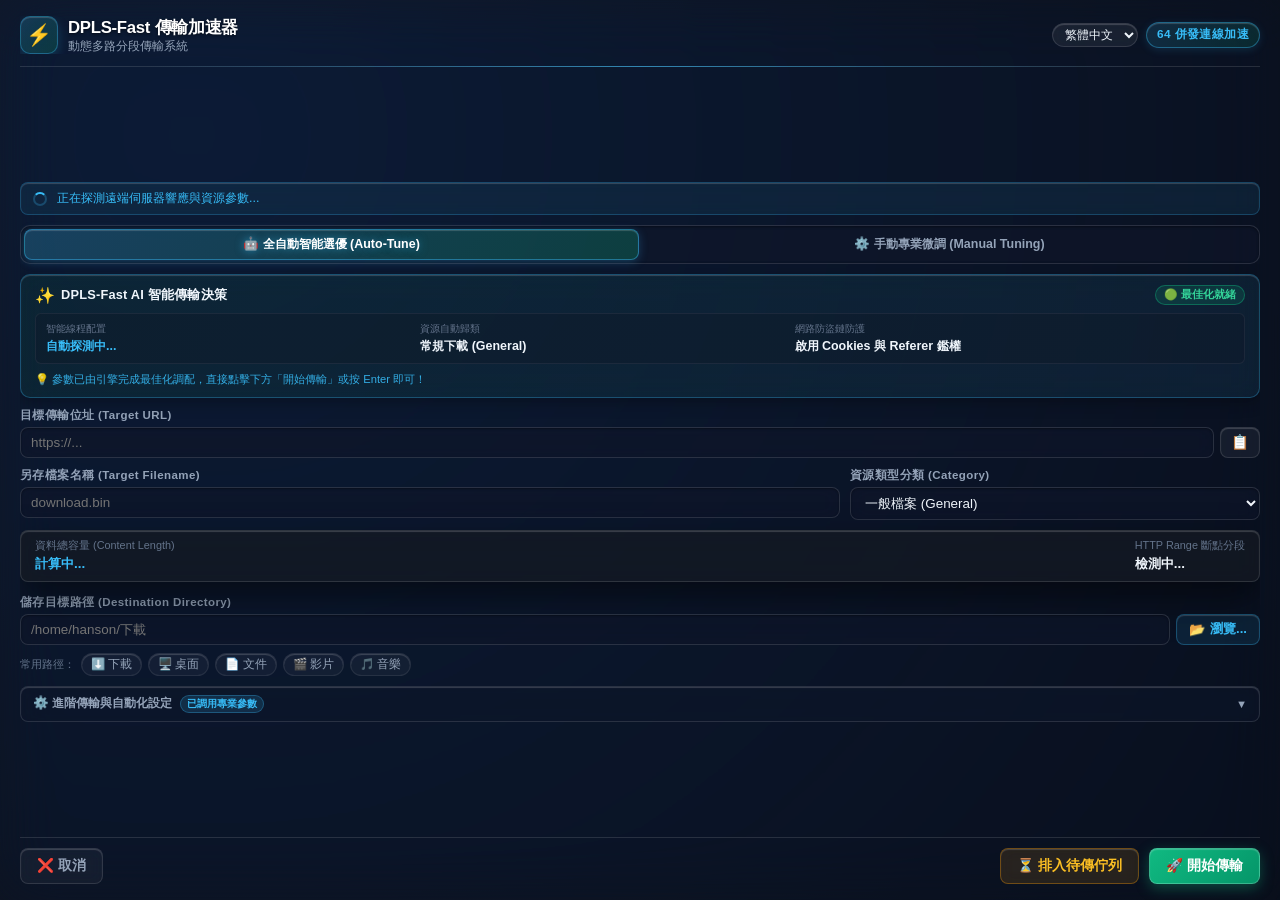
==== extension/dialog.html @ b47e9735 "feat: Initial release v1.0.0 with IDM-like dynamic multi-segment engine, Liquid Glass UI, auto-tune " ====
<!DOCTYPE html>
<html lang="zh-TW">
<head>
  <meta charset="UTF-8">
  <title>DPLS-Fast | 檔案傳輸加速系統</title>
  <link rel="stylesheet" href="dialog.css">
</head>
<body>
  <div class="liquid-glass-wrapper">
    <!-- ==================== VIEW 1: PRE-DOWNLOAD SETUP ==================== -->
    <div class="dialog-container" id="setupView">
      <!-- Header -->
      <div class="dialog-header">
        <div class="brand">
          <div class="logo-icon">⚡</div>
          <div class="brand-text">
            <div class="title" data-i18n="brand_title">DPLS-Fast 傳輸加速器</div>
            <div class="subtitle" data-i18n="brand_subtitle">動態多路分段傳輸系統</div>
          </div>
        </div>
        <div class="header-controls">
          <select id="selectLanguage" class="glass-select lang-picker" title="語言 / Language">
            <option value="zh-TW">繁體中文</option>
            <option value="zh-CN">简体中文</option>
            <option value="en-US">English</option>
            <option value="ja-JP">日本語</option>
          </select>
          <div class="badge-tag" id="tagThreads">64 併發連線加速</div>
        </div>
      </div>

      <!-- Main Content Form -->
      <div class="dialog-body">
        <!-- Probe Status Banner -->
        <div class="probe-banner" id="probeBanner">
          <div class="spinner" id="probeSpinner"></div>
          <span id="probeStatusText" data-i18n="probe_wait">正在探測遠端伺服器響應與資源參數...</span>
        </div>

        <!-- Mode Switcher: Auto-Tune vs Manual -->
        <div class="mode-switcher-container">
          <button type="button" class="mode-tab active" id="btnModeAuto">
            <span data-i18n="mode_auto">🤖 全自動智能選優 (Auto-Tune)</span>
          </button>
          <button type="button" class="mode-tab" id="btnModeManual">
            <span data-i18n="mode_manual">⚙️ 手動專業微調 (Manual Tuning)</span>
          </button>
        </div>

        <!-- Smart Auto-Tune Dynamic Dashboard Card -->
        <div class="autotune-card" id="autoTuneCard">
          <div class="autotune-header">
            <div class="autotune-brand">
              <span class="ai-sparkle">✨</span>
              <span class="autotune-title" data-i18n="autotune_card_title">DPLS-Fast AI 智能傳輸決策</span>
            </div>
            <span class="autotune-status-chip" id="autoTuneStatusChip">🟢 最佳化就緒</span>
          </div>
          <div class="autotune-grid">
            <div class="autotune-item">
              <span class="autotune-label" data-i18n="autotune_threads_desc">智能線程配置</span>
              <span class="autotune-value highlight" id="autoTuneThreadsVal">自動探測中...</span>
            </div>
            <div class="autotune-item">
              <span class="autotune-label" data-i18n="autotune_category_desc">資源自動歸類</span>
              <span class="autotune-value" id="autoTuneCategoryVal">常規下載 (General)</span>
            </div>
            <div class="autotune-item">
              <span class="autotune-label" data-i18n="autotune_resilience_desc">網路防盜鏈防護</span>
              <span class="autotune-value" id="autoTuneResilienceVal" data-i18n="autotune_resilience_val">啟用 Cookies 與 Referer 鑑權</span>
            </div>
          </div>
          <div class="autotune-tip" data-i18n="autotune_tip">
            💡 參數已由引擎完成最佳化調配，直接點擊下方「開始傳輸」或按 Enter 即可！
          </div>
        </div>

        <!-- Target URL -->
        <div class="form-group">
          <label for="inputUrl" data-i18n="target_url">目標傳輸位址 (Target URL)</label>
          <div class="input-with-icon">
            <input type="text" id="inputUrl" class="form-control" spellcheck="false" placeholder="https://..." readonly>
            <button type="button" class="icon-btn" id="btnCopyUrl" title="複製傳輸網址">📋</button>
          </div>
        </div>

        <!-- Filename & Category Row -->
        <div class="form-row">
          <div class="form-group flex-2">
            <label for="inputFilename" data-i18n="target_filename">另存檔案名稱 (Target Filename)</label>
            <input type="text" id="inputFilename" class="form-control" placeholder="download.bin">
          </div>
          <div class="form-group flex-1">
            <label for="selectCategory" data-i18n="resource_category">資源類型分類 (Category)</label>
            <select id="selectCategory" class="form-control">
              <option value="general" data-i18n="cat_general">一般檔案 (General)</option>
              <option value="compressed" data-i18n="cat_compressed">壓縮封裝 (Archives)</option>
              <option value="video" data-i18n="cat_video">視訊媒體 (Video)</option>
              <option value="audio" data-i18n="cat_audio">音訊媒體 (Audio)</option>
              <option value="programs" data-i18n="cat_programs">應用程式 (Applications)</option>
              <option value="documents" data-i18n="cat_documents">數位文件 (Documents)</option>
            </select>
          </div>
        </div>

        <!-- Resource Size & Range Support Info -->
        <div class="info-card">
          <div class="info-item">
            <span class="info-label" data-i18n="content_length">資料總容量 (Content Length)</span>
            <span class="info-val highlight" id="displayFileSize">計算中...</span>
          </div>
          <div class="info-item">
            <span class="info-label" data-i18n="range_support">HTTP Range 斷點分段</span>
            <span class="info-val" id="displayRangeSupport">檢測中...</span>
          </div>
        </div>

        <!-- Destination Directory with Native Browse & Quick Shortcuts -->
        <div class="form-group">
          <div class="label-row">
            <label for="inputOutputDir" data-i18n="dest_dir">儲存目標路徑 (Destination Directory)</label>
          </div>
          <div class="input-with-icon">
            <input type="text" id="inputOutputDir" class="form-control" placeholder="/home/hanson/下載">
            <button type="button" class="btn-browse" id="btnBrowseDir">
              <span id="btnBrowseIcon">📂</span> <span id="btnBrowseText" data-i18n="btn_browse">瀏覽...</span>
            </button>
          </div>
          <!-- Quick System Paths -->
          <div class="quick-paths-container">
            <span class="quick-paths-label" data-i18n="quick_paths">常用路徑：</span>
            <button type="button" class="path-chip" data-type="downloads" data-i18n="path_downloads">⬇️ 下載</button>
            <button type="button" class="path-chip" data-type="desktop" data-i18n="path_desktop">🖥️ 桌面</button>
            <button type="button" class="path-chip" data-type="documents" data-i18n="path_documents">📄 文件</button>
            <button type="button" class="path-chip" data-type="videos" data-i18n="path_videos">🎬 影片</button>
            <button type="button" class="path-chip" data-type="music" data-i18n="path_music">🎵 音樂</button>
          </div>
        </div>

        <!-- Manual Controls Group (Toggled in Manual Mode) -->
        <div class="form-row" id="manualControlsGroup" style="display: none;">
          <div class="form-group flex-1">
            <label for="selectConnections" data-i18n="threads_label">並行連線線程數 (Parallel Threads)</label>
            <select id="selectConnections" class="form-control">
              <option value="4" data-i18n="thread_4">4 併發連線 (低負載模式)</option>
              <option value="8" data-i18n="thread_8">8 併發連線 (均衡傳輸模式)</option>
              <option value="16" data-i18n="thread_16">16 併發連線 (標準多線程)</option>
              <option value="32" data-i18n="thread_32">32 併發連線 (高速並行傳輸)</option>
              <option value="64" selected data-i18n="thread_64">64 併發連線 (極速多路復用 - 推薦)</option>
              <option value="128" data-i18n="thread_128">128 併發連線 (極限頻寬滿載)</option>
            </select>
          </div>
          <div class="form-group flex-1">
            <label for="selectSpeedLimit" data-i18n="speed_limit_label">頻寬速限控制 (Speed Limiter)</label>
            <select id="selectSpeedLimit" class="form-control">
              <option value="0" selected data-i18n="speed_unlimited">無限制 (全速傳輸)</option>
              <option value="104857600" data-i18n="speed_100m">100 MB/s (1 Gbps 上限)</option>
              <option value="52428800" data-i18n="speed_50m">50 MB/s (高速上限)</option>
              <option value="20971520" data-i18n="speed_20m">20 MB/s (中速上限)</option>
              <option value="10485760" data-i18n="speed_10m">10 MB/s (背景平穩傳輸)</option>
              <option value="5242880" data-i18n="speed_5m">5 MB/s (低頻寬佔用)</option>
            </select>
          </div>
        </div>

        <!-- Comprehensive Advanced Expandable Section -->
        <div class="advanced-section">
          <div class="advanced-header" id="btnToggleAdvanced">
            <div class="advanced-header-title">
              <span data-i18n="adv_toggle">⚙️ 進階傳輸與自動化設定</span>
              <span class="badge-mini" id="advBadge" data-i18n="adv_badge_configured">已調用專業參數</span>
            </div>
            <span class="arrow-icon" id="advancedArrow">▼</span>
          </div>

          <div class="advanced-content" id="advancedContent" style="display: none;">
            <!-- Group 1: HTTP Headers & Auth -->
            <div class="advanced-card">
              <div class="advanced-card-header" data-i18n="adv_sec_http">🌐 HTTP 網路標頭與授權驗證</div>
              <div class="form-row">
                <div class="form-group flex-1">
                  <label for="inputReferer" data-i18n="adv_referer_label">來源參照位址 (HTTP Referer)</label>
                  <input type="text" id="inputReferer" class="form-control" data-i18n-placeholder="adv_referer_ph" placeholder="自動捕獲，防止防盜鏈 403 阻擋">
                </div>
                <div class="form-group flex-1">
                  <label for="selectUserAgent" data-i18n="adv_ua_label">客戶端識別碼 (User-Agent)</label>
                  <select id="selectUserAgent" class="form-control">
                    <option value="default" selected data-i18n="adv_ua_default">預設 (DPLS-Fast 雙模加速)</option>
                    <option value="chrome" data-i18n="adv_ua_chrome">Google Chrome 原生標識</option>
                    <option value="idm" data-i18n="adv_ua_idm">IDM (Internet Download Manager)</option>
                    <option value="curl" data-i18n="adv_ua_curl">cURL / 伺服器終端標識</option>
                  </select>
                </div>
              </div>
              <div class="form-group" style="margin-top: 6px;">
                <label for="inputCookies" data-i18n="adv_cookies_label">站點工作階段憑證 (Session Cookies)</label>
                <input type="text" id="inputCookies" class="form-control" data-i18n-placeholder="adv_cookies_ph" placeholder="已自動從瀏覽器提取當前站點 Cookies (支援登入/網盤下載)">
              </div>
            </div>

            <!-- Group 2: Network Fault Tolerance & Slicing -->
            <div class="advanced-card">
              <div class="advanced-card-header" data-i18n="adv_sec_network">⚡ 網路容錯與分段切分策略</div>
              <div class="form-row">
                <div class="form-group flex-1">
                  <label for="selectTimeout" data-i18n="adv_timeout_label">連線逾時時間 (Timeout)</label>
                  <select id="selectTimeout" class="form-control">
                    <option value="15" data-i18n="adv_timeout_15s">15 秒 (高敏銳快速重試)</option>
                    <option value="30" selected data-i18n="adv_timeout_30s">30 秒 (標準平衡模式)</option>
                    <option value="60" data-i18n="adv_timeout_60s">60 秒 (慢速伺服器寬容)</option>
                    <option value="120" data-i18n="adv_timeout_120s">120 秒 (極度寬容長連線)</option>
                  </select>
                </div>
                <div class="form-group flex-1">
                  <label for="selectRetries" data-i18n="adv_retries_label">中斷自動重試次數 (Auto Retries)</label>
                  <select id="selectRetries" class="form-control">
                    <option value="0" data-i18n="adv_retries_0">不重試 (立即報錯)</option>
                    <option value="3" data-i18n="adv_retries_3">重試 3 次</option>
                    <option value="5" selected data-i18n="adv_retries_5">重試 5 次 (推薦預設)</option>
                    <option value="10" data-i18n="adv_retries_10">重試 10 次 (強韌容錯)</option>
                    <option value="999" data-i18n="adv_retries_inf">無限次重試 (持續守護)</option>
                  </select>
                </div>
                <div class="form-group flex-1">
                  <label for="selectMinChunk" data-i18n="adv_chunk_label">動態切分最小區塊 (Min Segment)</label>
                  <select id="selectMinChunk" class="form-control">
                    <option value="1048576" data-i18n="adv_chunk_1m">1 MB (適用高速小分段)</option>
                    <option value="2097152" selected data-i18n="adv_chunk_2m">2 MB (推薦標準區塊)</option>
                    <option value="5242880" data-i18n="adv_chunk_5m">5 MB (高吞吐低中斷)</option>
                    <option value="10485760" data-i18n="adv_chunk_10m">10 MB (適用超大型檔案)</option>
                  </select>
                </div>
              </div>
            </div>

            <!-- Group 3: Disk I/O & Automation -->
            <div class="advanced-card">
              <div class="advanced-card-header" data-i18n="adv_sec_disk">💾 磁碟 I/O 與自動化工作流程</div>
              <div class="form-row">
                <div class="form-group flex-1">
                  <label for="selectCollisionPolicy" data-i18n="collision_policy_label">同名檔案衝突策略</label>
                  <select id="selectCollisionPolicy" class="form-control">
                    <option value="auto_rename" selected data-i18n="collision_auto_rename">自動遞增重命名 (例: file (1).ext)</option>
                    <option value="overwrite" data-i18n="collision_overwrite">覆蓋現有檔案</option>
                  </select>
                </div>
                <div class="form-group flex-1">
                  <label for="inputExpectedHash" data-i18n="expected_hash_label">預期 SHA-256 校驗碼 (選填)</label>
                  <input type="text" id="inputExpectedHash" class="form-control" data-i18n-placeholder="expected_hash_ph" placeholder="選填，傳輸完成後自動驗證">
                </div>
              </div>

              <!-- Post-Download Actions -->
              <div class="checkbox-group" style="margin-top: 8px;">
                <div class="checkbox-item">
                  <input type="checkbox" id="chkAutoOpenFile">
                  <label for="chkAutoOpenFile" data-i18n="auto_open_file">傳輸完成後自動開啟檔案</label>
                </div>
                <div class="checkbox-item">
                  <input type="checkbox" id="chkAutoOpenDir">
                  <label for="chkAutoOpenDir" data-i18n="auto_open_dir">傳輸完成後自動開啟所在目錄</label>
                </div>
                <div class="checkbox-item">
                  <input type="checkbox" id="chkAutoClose">
                  <label for="chkAutoClose" data-i18n="auto_close">傳輸完成後自動關閉此視窗</label>
                </div>
                <div class="checkbox-item">
                  <input type="checkbox" id="chkRemember" checked>
                  <label for="chkRemember" data-i18n="remember_prefs">記住我的預設下載偏好</label>
                </div>
              </div>
            </div>
          </div>
        </div>
      </div>

      <!-- Action Buttons -->
      <div class="dialog-footer">
        <button type="button" class="btn btn-cancel" id="btnCancel" data-i18n="btn_cancel">❌ 取消</button>
        <div class="action-group">
          <button type="button" class="btn btn-later" id="btnDownloadLater" data-i18n="btn_queue">⏳ 排入待傳佇列</button>
          <button type="button" class="btn btn-primary" id="btnDownloadNow" data-i18n="btn_start">🚀 開始傳輸</button>
        </div>
      </div>
    </div>

    <!-- ==================== VIEW 2: IN-WINDOW LIVE DOWNLOAD PROGRESS ==================== -->
    <div class="dialog-container" id="progressView" style="display: none;">
      <!-- Progress Header -->
      <div class="dialog-header">
        <div class="brand">
          <div class="logo-icon pulse-icon">⚡</div>
          <div class="brand-text">
            <div class="title" id="dlTargetFilename" data-i18n="dl_preparing">正在準備傳輸...</div>
            <div class="subtitle" id="dlTargetPath" data-i18n="dl_dir_preparing">儲存目錄準備中</div>
          </div>
        </div>
        <div class="header-controls">
          <select id="selectLanguageProgress" class="glass-select lang-picker" title="語言 / Language">
            <option value="zh-TW">繁體中文</option>
            <option value="zh-CN">简体中文</option>
            <option value="en-US">English</option>
            <option value="ja-JP">日本語</option>
          </select>
          <div class="badge-tag" id="dlStatusBadge">傳輸中 (64 連線)</div>
        </div>
      </div>

      <!-- Live Download Body -->
      <div class="dialog-body">
        <!-- Big Progress Bar Card -->
        <div class="progress-hero-card">
          <div class="progress-hero-header">
            <span class="progress-hero-title" id="dlStatusDetail" data-i18n="dl_detail_active">正在執行多路復用並行傳輸...</span>
            <span class="progress-hero-percent" id="dlPercent">0.0%</span>
          </div>

          <div class="main-progress-bar">
            <div class="main-progress-fill" id="progressBarFill" style="width: 0%;">
              <div class="liquid-sheen"></div>
            </div>
          </div>

          <div class="progress-hero-footer">
            <span id="dlBytesText">0 B / 計算中...</span>
            <span id="dlConnectionsText">64 併發連線滿載</span>
          </div>
        </div>

        <!-- Speed & ETA Stats Grid -->
        <div class="stats-grid">
          <div class="stat-box">
            <span class="stat-box-label" data-i18n="rate_label">傳輸速率 (Rate)</span>
            <span class="stat-box-val speed-val" id="dlSpeed">0.0 MB/s</span>
          </div>
          <div class="stat-box">
            <span class="stat-box-label" data-i18n="eta_label">剩餘時間 (ETA)</span>
            <span class="stat-box-val" id="dlEta">計算中...</span>
          </div>
          <div class="stat-box">
            <span class="stat-box-label" data-i18n="mode_label">傳輸模式</span>
            <span class="stat-box-val" id="dlRangeStatus" data-i18n="mode_range">多路分段加速</span>
          </div>
        </div>

        <!-- IDM Dynamic Segment Visualizer Bar -->
        <div class="segment-visualizer-box">
          <div class="segment-box-header">
            <span data-i18n="monitor_title">⚡ 分段傳輸動態監控 (Segment Transmission Monitor)</span>
            <span id="dlSegmentCount">分段數: 0</span>
          </div>
          <div class="segment-bar" id="dlSegmentBar">
            <div class="segment-placeholder" data-i18n="segment_slicing">正在劃分分段磁區...</div>
          </div>
        </div>

        <!-- Hash Result Banner (Shows on Completed) -->
        <div class="hash-banner" id="dlHashBanner" style="display: none;">
          <div class="hash-label" data-i18n="hash_title">SHA-256 完整性校驗碼：</div>
          <div class="hash-value-row">
            <code id="dlHashValue" data-i18n="hash_verifying">正在校驗中...</code>
            <button type="button" class="icon-btn-small" id="btnCopyHash" title="複製 SHA-256">📋</button>
          </div>
          <div id="dlHashMatchStatus" style="font-size: 0.75rem; margin-top: 4px;"></div>
        </div>
      </div>

      <!-- Progress Action Buttons -->
      <div class="dialog-footer">
        <!-- Active state actions -->
        <div id="activeActions" style="display: flex; width: 100%; justify-content: space-between; align-items: center;">
          <button type="button" class="btn btn-cancel" id="btnDlMinimize" title="最小化至背景，傳輸將在後台持續進行" data-i18n="btn_minimize">📥 最小化至背景</button>
          <div class="action-group">
            <button type="button" class="btn btn-cancel" id="btnDlCancel" data-i18n="btn_abort">❌ 終止任務</button>
            <button type="button" class="btn btn-later" id="btnDlPauseResume" data-i18n="btn_pause">⏸ 暫停傳輸</button>
          </div>
        </div>

        <!-- Completed state actions -->
        <div id="completedActions" style="display: none; width: 100%; justify-content: space-between; align-items: center;">
          <button type="button" class="btn btn-cancel" id="btnDlClose" data-i18n="btn_close">關閉視窗</button>
          <div class="action-group">
            <button type="button" class="btn btn-later" id="btnDlOpenDir" data-i18n="btn_open_dir">📁 開啟所在目錄</button>
            <button type="button" class="btn btn-primary" id="btnDlOpenFile" data-i18n="btn_open_file">📂 開啟檔案</button>
          </div>
        </div>
      </div>
    </div>
  </div>

  <script src="i18n.js"></script>
  <script src="dialog.js"></script>
</body>
</html>
---- extension/dialog.css ----
:root {
  --bg-deep: rgba(13, 17, 23, 0.94);
  --glass-bg: rgba(255, 255, 255, 0.035);
  --glass-bg-hover: rgba(255, 255, 255, 0.07);
  --glass-card: rgba(22, 27, 34, 0.65);
  --glass-border: rgba(255, 255, 255, 0.12);
  --glass-border-focus: rgba(56, 189, 248, 0.65);
  --glass-specular: inset 0 1px 1px rgba(255, 255, 255, 0.18);
  --glass-shadow: 0 16px 36px rgba(0, 0, 0, 0.5);

  --text-main: #f0f6fc;
  --text-sub: #94a3b8;
  --text-muted: #64748b;

  --accent-cyan: #38bdf8;
  --accent-cyan-glow: rgba(56, 189, 248, 0.35);
  --accent-emerald: #10b981;
  --accent-emerald-glow: rgba(16, 185, 129, 0.35);
  --accent-amber: #f59e0b;
  --accent-danger: #f43f5e;

  --seg-active: #10b981;
  --seg-track: rgba(15, 23, 42, 0.7);
}

* {
  box-sizing: border-box;
  margin: 0;
  padding: 0;
  font-family: -apple-system, BlinkMacSystemFont, "Segoe UI", Roboto, "Helvetica Neue", Arial, sans-serif;
  user-select: none;
}

body {
  background: radial-gradient(circle at 15% 15%, #131d2e 0%, #0d121c 65%, #080b12 100%);
  color: var(--text-main);
  width: 100vw;
  height: 100vh;
  overflow: hidden;
  display: flex;
  flex-direction: column;
  backdrop-filter: blur(28px) saturate(190%);
  -webkit-backdrop-filter: blur(28px) saturate(190%);
}

.liquid-glass-wrapper {
  width: 100%;
  height: 100%;
  display: flex;
  flex-direction: column;
  background: rgba(15, 23, 42, 0.35);
}

.dialog-container {
  display: flex;
  flex-direction: column;
  height: 100%;
  padding: 16px 20px;
  justify-content: space-between;
  gap: 10px;
}

/* ==================== HEADER ==================== */
.dialog-header {
  display: flex;
  align-items: center;
  justify-content: space-between;
  padding-bottom: 12px;
  border-bottom: 1px solid var(--glass-border);
  position: relative;
}

.dialog-header::after {
  content: '';
  position: absolute;
  bottom: -1px;
  left: 10%;
  right: 10%;
  height: 1px;
  background: linear-gradient(90deg, transparent, var(--accent-cyan), transparent);
  opacity: 0.6;
}

.brand {
  display: flex;
  align-items: center;
  gap: 10px;
  overflow: hidden;
}

.logo-icon {
  font-size: 1.3rem;
  background: linear-gradient(135deg, rgba(56, 189, 248, 0.2), rgba(16, 185, 129, 0.2));
  border: 1px solid rgba(56, 189, 248, 0.35);
  box-shadow: 0 4px 12px rgba(56, 189, 248, 0.2), var(--glass-specular);
  border-radius: 10px;
  min-width: 38px;
  height: 38px;
  display: flex;
  align-items: center;
  justify-content: center;
  backdrop-filter: blur(12px);
}

.logo-icon.pulse-icon {
  animation: liquid-pulse 2.2s infinite ease-in-out;
}

@keyframes liquid-pulse {
  0%, 100% {
    box-shadow: 0 0 10px rgba(56, 189, 248, 0.3), var(--glass-specular);
    border-color: rgba(56, 189, 248, 0.4);
  }
  50% {
    box-shadow: 0 0 20px rgba(16, 185, 129, 0.6), var(--glass-specular);
    border-color: rgba(16, 185, 129, 0.8);
  }
}

.brand-text {
  overflow: hidden;
}

.brand-text .title {
  font-size: 1.05rem;
  font-weight: 700;
  color: #fff;
  letter-spacing: -0.3px;
  white-space: nowrap;
  overflow: hidden;
  text-overflow: ellipsis;
  max-width: 300px;
  text-shadow: 0 1px 3px rgba(0, 0, 0, 0.6);
}

.brand-text .subtitle {
  font-size: 0.72rem;
  color: var(--text-sub);
  white-space: nowrap;
  overflow: hidden;
  text-overflow: ellipsis;
  max-width: 300px;
}

.header-controls {
  display: flex;
  align-items: center;
  gap: 8px;
}

.lang-picker {
  background: rgba(255, 255, 255, 0.06);
  border: 1px solid var(--glass-border);
  color: var(--text-main);
  padding: 4px 8px;
  border-radius: 14px;
  font-size: 0.72rem;
  outline: none;
  cursor: pointer;
  box-shadow: var(--glass-specular);
  backdrop-filter: blur(10px);
  transition: all 0.2s ease;
}

.lang-picker:hover {
  background: rgba(255, 255, 255, 0.12);
  border-color: var(--accent-cyan);
}

.lang-picker option {
  background-color: #0f172a;
  color: #f8fafc;
}

.badge-tag {
  background: linear-gradient(135deg, rgba(56, 189, 248, 0.15), rgba(16, 185, 129, 0.15));
  border: 1px solid rgba(56, 189, 248, 0.4);
  color: var(--accent-cyan);
  padding: 4px 10px;
  border-radius: 20px;
  font-size: 0.74rem;
  font-weight: 700;
  letter-spacing: 0.4px;
  white-space: nowrap;
  box-shadow: 0 2px 8px rgba(56, 189, 248, 0.15), var(--glass-specular);
}

/* ==================== BODY ==================== */
.dialog-body {
  display: flex;
  flex-direction: column;
  gap: 10px;
  padding: 6px 0;
  overflow-y: auto;
  scrollbar-width: thin;
  scrollbar-color: rgba(255, 255, 255, 0.15) transparent;
}

.dialog-body::-webkit-scrollbar {
  width: 5px;
}

.dialog-body::-webkit-scrollbar-thumb {
  background: rgba(255, 255, 255, 0.15);
  border-radius: 4px;
}

/* Probe Banner */
.probe-banner {
  display: flex;
  align-items: center;
  gap: 10px;
  background: rgba(56, 189, 248, 0.08);
  border: 1px solid rgba(56, 189, 248, 0.25);
  padding: 7px 12px;
  border-radius: 8px;
  font-size: 0.78rem;
  color: var(--accent-cyan);
  box-shadow: var(--glass-specular);
  backdrop-filter: blur(8px);
  transition: all 0.3s ease;
}

.probe-banner.success {
  background: rgba(16, 185, 129, 0.09);
  border-color: rgba(16, 185, 129, 0.35);
  color: #34d399;
}

.spinner {
  width: 14px;
  height: 14px;
  border: 2px solid rgba(56, 189, 248, 0.25);
  border-top-color: var(--accent-cyan);
  border-radius: 50%;
  animation: spin 0.8s linear infinite;
}

@keyframes spin {
  to { transform: rotate(360deg); }
}

/* Form Controls */
.form-group {
  display: flex;
  flex-direction: column;
  gap: 4px;
}

.form-group label {
  font-size: 0.72rem;
  color: var(--text-sub);
  font-weight: 600;
  letter-spacing: 0.4px;
}

.form-row {
  display: flex;
  gap: 10px;
}

.flex-1 { flex: 1; }
.flex-2 { flex: 2; }

.form-control {
  background: rgba(15, 23, 42, 0.55);
  border: 1px solid var(--glass-border);
  color: var(--text-main);
  padding: 7px 10px;
  border-radius: 8px;
  font-size: 0.84rem;
  outline: none;
  box-shadow: inset 0 1px 2px rgba(0, 0, 0, 0.3);
  backdrop-filter: blur(10px);
  transition: border-color 0.2s, box-shadow 0.2s, background 0.2s;
  user-select: text;
}

.form-control:focus {
  border-color: var(--glass-border-focus);
  background: rgba(15, 23, 42, 0.75);
  box-shadow: 0 0 0 3px rgba(56, 189, 248, 0.2), inset 0 1px 2px rgba(0, 0, 0, 0.3);
}

.input-with-icon {
  display: flex;
  gap: 6px;
}

.input-with-icon .form-control {
  flex: 1;
}

.icon-btn {
  background: rgba(255, 255, 255, 0.05);
  border: 1px solid var(--glass-border);
  color: var(--text-main);
  padding: 0 10px;
  border-radius: 8px;
  cursor: pointer;
  display: flex;
  align-items: center;
  justify-content: center;
  font-size: 0.9rem;
  box-shadow: var(--glass-specular);
  transition: all 0.2s ease;
}

.icon-btn:hover {
  background: rgba(255, 255, 255, 0.12);
  border-color: var(--accent-cyan);
}

.btn-browse {
  background: rgba(56, 189, 248, 0.1);
  border: 1px solid rgba(56, 189, 248, 0.3);
  color: var(--accent-cyan);
  font-weight: 600;
  font-size: 0.82rem;
  padding: 0 12px;
  border-radius: 8px;
  cursor: pointer;
  white-space: nowrap;
  box-shadow: var(--glass-specular);
  transition: all 0.2s ease;
  display: flex;
  align-items: center;
  gap: 5px;
}

.btn-browse:hover {
  background: rgba(56, 189, 248, 0.2);
  border-color: var(--accent-cyan);
  color: #fff;
  box-shadow: 0 0 12px rgba(56, 189, 248, 0.35);
}

/* Quick paths chips */
.quick-paths-container {
  display: flex;
  align-items: center;
  gap: 6px;
  margin-top: 4px;
  flex-wrap: wrap;
}

.quick-paths-label {
  font-size: 0.7rem;
  color: var(--text-muted);
}

.path-chip {
  background: rgba(255, 255, 255, 0.04);
  border: 1px solid rgba(255, 255, 255, 0.08);
  color: var(--text-sub);
  padding: 3px 9px;
  border-radius: 12px;
  font-size: 0.72rem;
  cursor: pointer;
  box-shadow: var(--glass-specular);
  transition: all 0.2s ease;
}

.path-chip:hover {
  background: rgba(56, 189, 248, 0.15);
  color: var(--accent-cyan);
  border-color: rgba(56, 189, 248, 0.4);
}

.path-chip.active {
  background: rgba(16, 185, 129, 0.2);
  color: #34d399;
  border-color: rgba(16, 185, 129, 0.5);
  box-shadow: 0 0 8px rgba(16, 185, 129, 0.3);
}

/* Info Cards */
.info-card {
  display: flex;
  background: var(--glass-card);
  border: 1px solid var(--glass-border);
  box-shadow: var(--glass-shadow), var(--glass-specular);
  border-radius: 8px;
  padding: 8px 14px;
  justify-content: space-between;
  backdrop-filter: blur(12px);
}

.info-item {
  display: flex;
  flex-direction: column;
  gap: 2px;
}

.info-label {
  font-size: 0.68rem;
  color: var(--text-muted);
}

.info-val {
  font-size: 0.84rem;
  font-weight: 600;
  color: var(--text-main);
}

.info-val.highlight {
  color: var(--accent-cyan);
  font-weight: 700;
}

/* Mode Switcher Tabs */
.mode-switcher-container {
  display: flex;
  background: rgba(15, 23, 42, 0.6);
  border: 1px solid var(--glass-border);
  border-radius: 10px;
  padding: 3px;
  gap: 4px;
  box-shadow: inset 0 1px 3px rgba(0, 0, 0, 0.4);
}

.mode-tab {
  flex: 1;
  background: transparent;
  border: none;
  color: var(--text-sub);
  font-size: 0.78rem;
  font-weight: 600;
  padding: 6px 12px;
  border-radius: 8px;
  cursor: pointer;
  transition: all 0.22s ease;
  display: flex;
  align-items: center;
  justify-content: center;
  gap: 6px;
}

.mode-tab:hover {
  color: var(--text-main);
  background: rgba(255, 255, 255, 0.04);
}

.mode-tab.active {
  background: linear-gradient(135deg, rgba(56, 189, 248, 0.25), rgba(16, 185, 129, 0.25));
  border: 1px solid rgba(56, 189, 248, 0.45);
  color: #fff;
  box-shadow: 0 2px 10px rgba(56, 189, 248, 0.25), var(--glass-specular);
  text-shadow: 0 0 8px rgba(56, 189, 248, 0.5);
}

/* Smart Auto-Tune Dynamic Dashboard Card */
.autotune-card {
  background: linear-gradient(135deg, rgba(16, 185, 129, 0.08) 0%, rgba(56, 189, 248, 0.08) 100%);
  border: 1px solid rgba(56, 189, 248, 0.3);
  border-radius: 10px;
  padding: 10px 14px;
  display: flex;
  flex-direction: column;
  gap: 8px;
  box-shadow: 0 4px 16px rgba(0, 0, 0, 0.3), var(--glass-specular);
  backdrop-filter: blur(12px);
  animation: autotune-glow 3s infinite ease-in-out alternate;
}

@keyframes autotune-glow {
  0% { border-color: rgba(56, 189, 248, 0.3); }
  100% { border-color: rgba(16, 185, 129, 0.45); }
}

.autotune-header {
  display: flex;
  justify-content: space-between;
  align-items: center;
}

.autotune-brand {
  display: flex;
  align-items: center;
  gap: 6px;
}

.ai-sparkle {
  font-size: 1rem;
  animation: sparkle-pulse 1.8s infinite ease-in-out;
}

@keyframes sparkle-pulse {
  0%, 100% { transform: scale(1); filter: drop-shadow(0 0 2px #38bdf8); }
  50% { transform: scale(1.15); filter: drop-shadow(0 0 6px #10b981); }
}

.autotune-title {
  font-size: 0.8rem;
  font-weight: 700;
  color: var(--text-main);
  letter-spacing: 0.2px;
}

.autotune-status-chip {
  background: rgba(16, 185, 129, 0.15);
  border: 1px solid rgba(16, 185, 129, 0.4);
  color: #34d399;
  font-size: 0.68rem;
  font-weight: 700;
  padding: 2px 8px;
  border-radius: 12px;
}

.autotune-grid {
  display: grid;
  grid-template-columns: 1fr 1fr 1.2fr;
  gap: 8px;
  background: rgba(15, 23, 42, 0.4);
  border-radius: 6px;
  padding: 8px 10px;
  border: 1px solid rgba(255, 255, 255, 0.06);
}

.autotune-item {
  display: flex;
  flex-direction: column;
  gap: 2px;
}

.autotune-label {
  font-size: 0.65rem;
  color: var(--text-muted);
}

.autotune-value {
  font-size: 0.78rem;
  font-weight: 600;
  color: var(--text-main);
  white-space: nowrap;
  overflow: hidden;
  text-overflow: ellipsis;
}

.autotune-value.highlight {
  color: var(--accent-cyan);
  font-weight: 700;
}

.autotune-tip {
  font-size: 0.7rem;
  color: var(--accent-cyan);
  opacity: 0.9;
  line-height: 1.3;
}

/* Advanced section */
.advanced-section {
  background: rgba(15, 23, 42, 0.45);
  border: 1px solid var(--glass-border);
  box-shadow: var(--glass-specular);
  border-radius: 8px;
  overflow: hidden;
  backdrop-filter: blur(12px);
}

.advanced-header {
  padding: 8px 12px;
  font-size: 0.78rem;
  font-weight: 600;
  color: var(--text-sub);
  cursor: pointer;
  display: flex;
  justify-content: space-between;
  align-items: center;
  transition: all 0.2s ease;
}

.advanced-header:hover {
  background: rgba(255, 255, 255, 0.05);
  color: var(--text-main);
}

.advanced-header-title {
  display: flex;
  align-items: center;
  gap: 8px;
}

.badge-mini {
  background: rgba(56, 189, 248, 0.15);
  border: 1px solid rgba(56, 189, 248, 0.3);
  color: var(--accent-cyan);
  font-size: 0.65rem;
  padding: 1px 6px;
  border-radius: 10px;
  font-weight: 600;
}

.arrow-icon {
  font-size: 0.7rem;
  transition: transform 0.25s ease;
}

.arrow-icon.rotated {
  transform: rotate(180deg);
}

.advanced-content {
  padding: 10px 12px;
  border-top: 1px solid var(--glass-border);
  display: flex;
  flex-direction: column;
  gap: 10px;
  background: rgba(15, 23, 42, 0.3);
}

.advanced-card {
  background: rgba(15, 23, 42, 0.55);
  border: 1px solid rgba(255, 255, 255, 0.08);
  border-radius: 8px;
  padding: 10px 12px;
  display: flex;
  flex-direction: column;
  gap: 8px;
  box-shadow: var(--glass-specular);
}

.advanced-card-header {
  font-size: 0.75rem;
  font-weight: 700;
  color: var(--accent-cyan);
  padding-bottom: 4px;
  border-bottom: 1px solid rgba(255, 255, 255, 0.06);
}

.checkbox-group {
  display: grid;
  grid-template-columns: 1fr 1fr;
  gap: 8px;
}

.checkbox-item {
  display: flex;
  align-items: center;
  gap: 6px;
}

.checkbox-item input[type="checkbox"] {
  accent-color: var(--accent-emerald);
  width: 14px;
  height: 14px;
  cursor: pointer;
}

.checkbox-item label {
  font-size: 0.75rem;
  color: var(--text-sub);
  cursor: pointer;
  text-transform: none;
  font-weight: normal;
}

/* ==================== VIEW 2: LIVE DOWNLOAD PROGRESS ==================== */
.progress-hero-card {
  background: var(--glass-card);
  border: 1px solid var(--glass-border);
  box-shadow: var(--glass-shadow), var(--glass-specular);
  border-radius: 10px;
  padding: 12px 14px;
  display: flex;
  flex-direction: column;
  gap: 8px;
  backdrop-filter: blur(16px);
}

.progress-hero-header {
  display: flex;
  justify-content: space-between;
  align-items: center;
}

.progress-hero-title {
  font-size: 0.78rem;
  color: var(--text-sub);
}

.progress-hero-percent {
  font-size: 1.35rem;
  font-weight: 800;
  color: #34d399;
  letter-spacing: -0.5px;
  text-shadow: 0 0 10px rgba(52, 211, 153, 0.4);
}

/* Liquid Wave Progress Bar */
.main-progress-bar {
  width: 100%;
  height: 14px;
  background: rgba(15, 23, 42, 0.85);
  border: 1px solid rgba(255, 255, 255, 0.1);
  border-radius: 8px;
  overflow: hidden;
  position: relative;
  box-shadow: inset 0 2px 4px rgba(0, 0, 0, 0.6);
}

.main-progress-fill {
  height: 100%;
  background: linear-gradient(90deg, #10b981 0%, #06b6d4 50%, #38bdf8 100%);
  background-size: 200% 100%;
  border-radius: 7px;
  position: relative;
  overflow: hidden;
  animation: liquid-gradient 3s ease infinite;
  box-shadow: 0 0 12px rgba(56, 189, 248, 0.5);
  transition: width 0.25s cubic-bezier(0.4, 0, 0.2, 1);
}

@keyframes liquid-gradient {
  0% { background-position: 0% 50%; }
  50% { background-position: 100% 50%; }
  100% { background-position: 0% 50%; }
}

.liquid-sheen {
  position: absolute;
  top: 0;
  left: 0;
  right: 0;
  bottom: 0;
  background: linear-gradient(
    90deg,
    transparent 0%,
    rgba(255, 255, 255, 0.35) 50%,
    transparent 100%
  );
  animation: liquid-sweep 2s infinite ease-in-out;
}

@keyframes liquid-sweep {
  0% { transform: translateX(-100%); }
  100% { transform: translateX(200%); }
}

.progress-hero-footer {
  display: flex;
  justify-content: space-between;
  font-size: 0.74rem;
  color: var(--text-sub);
}

.stats-grid {
  display: grid;
  grid-template-columns: 1fr 1fr 1fr;
  gap: 8px;
}

.stat-box {
  background: var(--glass-card);
  border: 1px solid var(--glass-border);
  box-shadow: var(--glass-specular);
  border-radius: 8px;
  padding: 8px 10px;
  display: flex;
  flex-direction: column;
  gap: 2px;
  backdrop-filter: blur(10px);
}

.stat-box-label {
  font-size: 0.68rem;
  color: var(--text-muted);
}

.stat-box-val {
  font-size: 0.86rem;
  font-weight: 700;
  color: var(--text-main);
  white-space: nowrap;
}

.stat-box-val.speed-val {
  color: var(--accent-cyan);
  font-size: 0.98rem;
  text-shadow: 0 0 8px rgba(56, 189, 248, 0.35);
}

.segment-visualizer-box {
  background: var(--glass-card);
  border: 1px solid var(--glass-border);
  box-shadow: var(--glass-shadow), var(--glass-specular);
  border-radius: 8px;
  padding: 10px 12px;
  display: flex;
  flex-direction: column;
  gap: 8px;
  backdrop-filter: blur(12px);
}

.segment-box-header {
  display: flex;
  justify-content: space-between;
  font-size: 0.72rem;
  color: var(--text-sub);
  font-weight: 600;
}

.segment-bar {
  width: 100%;
  height: 22px;
  background-color: var(--seg-track);
  border: 1px solid rgba(255, 255, 255, 0.08);
  border-radius: 6px;
  position: relative;
  overflow: hidden;
  display: flex;
  box-shadow: inset 0 2px 4px rgba(0, 0, 0, 0.5);
}

.segment-slice {
  position: absolute;
  top: 0;
  bottom: 0;
  height: 100%;
  background: rgba(255, 255, 255, 0.02);
  border-right: 1px solid rgba(255, 255, 255, 0.1);
  box-sizing: border-box;
  overflow: hidden;
}

.segment-slice-fill {
  height: 100%;
  background-color: var(--seg-active);
  transition: width 0.15s linear;
}

.segment-slice.active .segment-slice-fill {
  background: linear-gradient(90deg, #10b981, #38bdf8);
  box-shadow: 0 0 8px rgba(56, 189, 248, 0.6);
}

.segment-slice.completed .segment-slice-fill {
  background: #10b981;
}

.segment-placeholder {
  display: flex;
  align-items: center;
  justify-content: center;
  width: 100%;
  height: 100%;
  font-size: 0.75rem;
  color: var(--text-muted);
}

/* Hash Banner */
.hash-banner {
  background: var(--glass-card);
  border: 1px solid var(--glass-border);
  box-shadow: var(--glass-specular);
  border-radius: 8px;
  padding: 8px 12px;
  display: flex;
  flex-direction: column;
  gap: 4px;
}

.hash-label {
  font-size: 0.7rem;
  color: var(--text-muted);
}

.hash-value-row {
  display: flex;
  align-items: center;
  gap: 8px;
}

.hash-value-row code {
  font-family: ui-monospace, SFMono-Regular, Menlo, Monaco, Consolas, monospace;
  font-size: 0.75rem;
  color: var(--accent-cyan);
  word-break: break-all;
  flex: 1;
  user-select: text;
}

.icon-btn-small {
  background: rgba(255, 255, 255, 0.05);
  border: 1px solid var(--glass-border);
  color: var(--text-main);
  padding: 3px 8px;
  border-radius: 6px;
  cursor: pointer;
  font-size: 0.75rem;
  box-shadow: var(--glass-specular);
  transition: all 0.2s ease;
}

.icon-btn-small:hover {
  background: rgba(255, 255, 255, 0.15);
  border-color: var(--accent-cyan);
}

/* ==================== FOOTER ==================== */
.dialog-footer {
  display: flex;
  align-items: center;
  justify-content: space-between;
  padding-top: 10px;
  border-top: 1px solid var(--glass-border);
  position: relative;
}

.action-group {
  display: flex;
  gap: 10px;
}

.btn {
  padding: 8px 16px;
  border-radius: 8px;
  font-size: 0.86rem;
  font-weight: 600;
  border: none;
  cursor: pointer;
  display: flex;
  align-items: center;
  gap: 6px;
  box-shadow: var(--glass-specular);
  backdrop-filter: blur(8px);
  transition: all 0.22s cubic-bezier(0.4, 0, 0.2, 1);
}

.btn:active {
  transform: scale(0.97);
}

.btn-cancel {
  background: rgba(255, 255, 255, 0.04);
  color: var(--text-sub);
  border: 1px solid var(--glass-border);
}

.btn-cancel:hover {
  background: rgba(255, 255, 255, 0.1);
  color: var(--text-main);
  border-color: rgba(255, 255, 255, 0.25);
}

.btn-later {
  background: rgba(245, 158, 11, 0.12);
  color: #fbbf24;
  border: 1px solid rgba(245, 158, 11, 0.35);
}

.btn-later:hover {
  background: rgba(245, 158, 11, 0.22);
  border-color: rgba(245, 158, 11, 0.6);
  box-shadow: 0 0 12px rgba(245, 158, 11, 0.25);
}

.btn-primary {
  background: linear-gradient(135deg, #10b981 0%, #059669 100%);
  color: #fff;
  border: 1px solid rgba(255, 255, 255, 0.2);
  box-shadow: 0 4px 14px rgba(16, 185, 129, 0.35), var(--glass-specular);
}

.btn-primary:hover {
  background: linear-gradient(135deg, #34d399 0%, #10b981 100%);
  box-shadow: 0 6px 20px rgba(16, 185, 129, 0.55), var(--glass-specular);
}
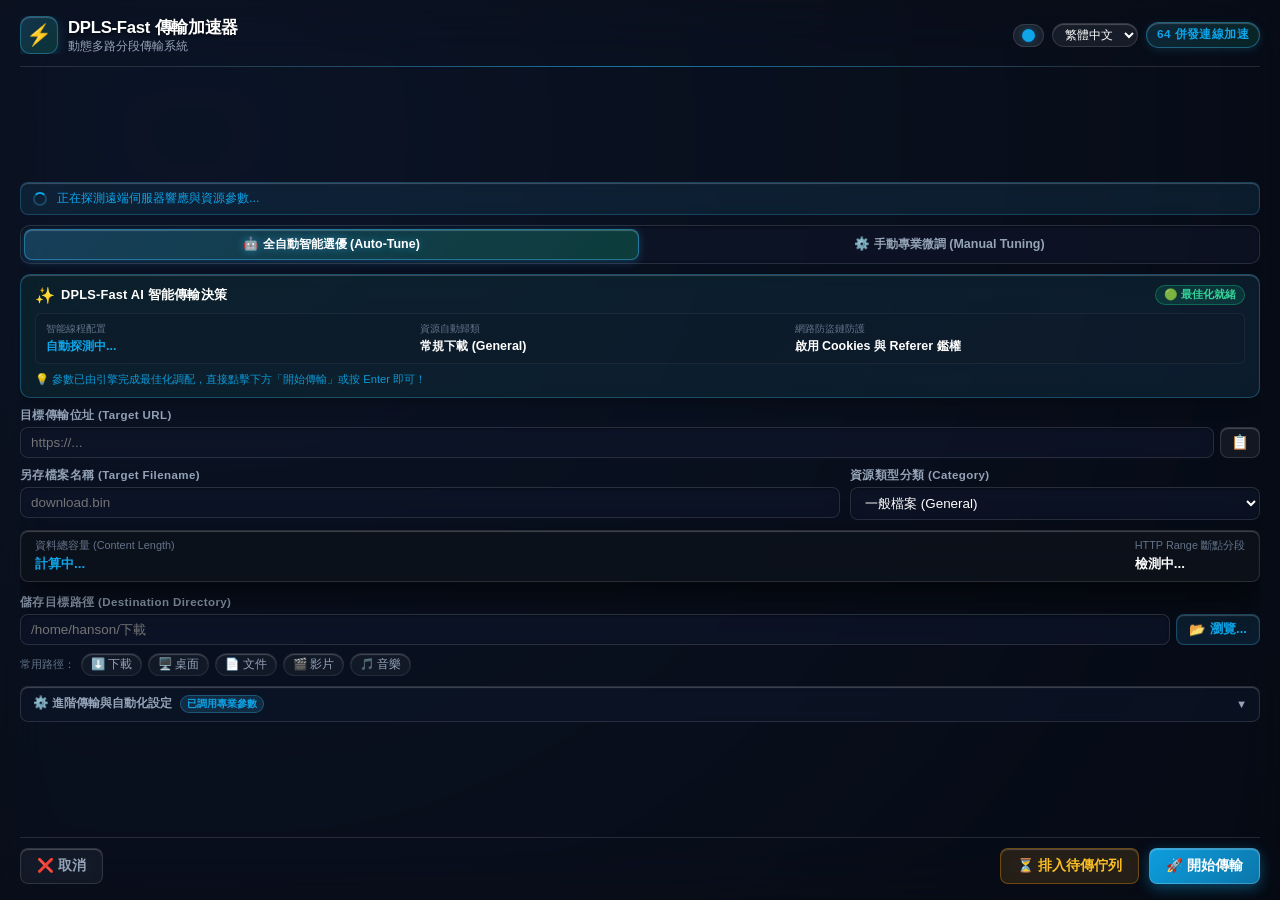
==== commit 6798764d: "feat(ui): implement Apple Jelly spring physics, Obsidian black-white liquid glass theme, and dynamic" ====
--- a/extension/dialog.html
+++ b/extension/dialog.html
@@ -19,6 +19,21 @@
           </div>
         </div>
         <div class="header-controls">
+          <div class="theme-picker-container">
+            <button type="button" class="theme-toggle-btn btn-theme-toggle" title="主題色彩 / Theme Accent">
+              <span class="theme-dot-preview"></span>
+            </button>
+            <div class="theme-menu-popover">
+              <div class="theme-swatches-grid">
+                <button type="button" class="theme-swatch-btn" data-color="#0ea5e9" title="Cyber Cyan"><span class="swatch-circle" style="background: #0ea5e9;"></span></button>
+                <button type="button" class="theme-swatch-btn" data-color="#8b5cf6" title="Electric Violet"><span class="swatch-circle" style="background: #8b5cf6;"></span></button>
+                <button type="button" class="theme-swatch-btn" data-color="#10b981" title="Emerald Jade"><span class="swatch-circle" style="background: #10b981;"></span></button>
+                <button type="button" class="theme-swatch-btn" data-color="#f59e0b" title="Sunset Amber"><span class="swatch-circle" style="background: #f59e0b;"></span></button>
+                <button type="button" class="theme-swatch-btn" data-color="#f43f5e" title="Rose Crimson"><span class="swatch-circle" style="background: #f43f5e;"></span></button>
+                <button type="button" class="theme-swatch-btn" data-color="#e2e8f0" title="Obsidian White"><span class="swatch-circle" style="background: #e2e8f0;"></span></button>
+              </div>
+            </div>
+          </div>
           <select id="selectLanguage" class="glass-select lang-picker" title="語言 / Language">
             <option value="zh-TW">繁體中文</option>
             <option value="zh-CN">简体中文</option>
@@ -296,6 +311,21 @@
           </div>
         </div>
         <div class="header-controls">
+          <div class="theme-picker-container">
+            <button type="button" class="theme-toggle-btn btn-theme-toggle" title="主題色彩 / Theme Accent">
+              <span class="theme-dot-preview"></span>
+            </button>
+            <div class="theme-menu-popover">
+              <div class="theme-swatches-grid">
+                <button type="button" class="theme-swatch-btn" data-color="#0ea5e9" title="Cyber Cyan"><span class="swatch-circle" style="background: #0ea5e9;"></span></button>
+                <button type="button" class="theme-swatch-btn" data-color="#8b5cf6" title="Electric Violet"><span class="swatch-circle" style="background: #8b5cf6;"></span></button>
+                <button type="button" class="theme-swatch-btn" data-color="#10b981" title="Emerald Jade"><span class="swatch-circle" style="background: #10b981;"></span></button>
+                <button type="button" class="theme-swatch-btn" data-color="#f59e0b" title="Sunset Amber"><span class="swatch-circle" style="background: #f59e0b;"></span></button>
+                <button type="button" class="theme-swatch-btn" data-color="#f43f5e" title="Rose Crimson"><span class="swatch-circle" style="background: #f43f5e;"></span></button>
+                <button type="button" class="theme-swatch-btn" data-color="#e2e8f0" title="Obsidian White"><span class="swatch-circle" style="background: #e2e8f0;"></span></button>
+              </div>
+            </div>
+          </div>
           <select id="selectLanguageProgress" class="glass-select lang-picker" title="語言 / Language">
             <option value="zh-TW">繁體中文</option>
             <option value="zh-CN">简体中文</option>
@@ -389,6 +419,7 @@
   </div>
 
   <script src="i18n.js"></script>
+  <script src="custom-select.js"></script>
   <script src="dialog.js"></script>
 </body>
 </html>
--- a/extension/dialog.css
+++ b/extension/dialog.css
@@ -1,26 +1,83 @@
 :root {
-  --bg-deep: rgba(13, 17, 23, 0.94);
-  --glass-bg: rgba(255, 255, 255, 0.035);
-  --glass-bg-hover: rgba(255, 255, 255, 0.07);
-  --glass-card: rgba(22, 27, 34, 0.65);
+  /* Obsidian Base & Dynamic Accent Theme */
+  --theme-accent: #0ea5e9;
+  --theme-accent-rgb: 14, 165, 233;
+  --theme-accent-glow: rgba(var(--theme-accent-rgb), 0.4);
+  --theme-accent-gradient: linear-gradient(135deg, rgba(var(--theme-accent-rgb), 0.95) 0%, rgba(var(--theme-accent-rgb), 0.7) 100%);
+
+  --bg-deep: #07090e;
+  --glass-bg: rgba(255, 255, 255, 0.04);
+  --glass-bg-hover: rgba(255, 255, 255, 0.08);
+  --glass-card: rgba(14, 18, 26, 0.78);
   --glass-border: rgba(255, 255, 255, 0.12);
-  --glass-border-focus: rgba(56, 189, 248, 0.65);
-  --glass-specular: inset 0 1px 1px rgba(255, 255, 255, 0.18);
-  --glass-shadow: 0 16px 36px rgba(0, 0, 0, 0.5);
-
-  --text-main: #f0f6fc;
+  --glass-border-focus: var(--theme-accent);
+  --glass-specular: inset 0 1px 1px rgba(255, 255, 255, 0.22);
+  --glass-shadow: 0 16px 36px rgba(0, 0, 0, 0.6);
+
+  --text-main: #ffffff;
   --text-sub: #94a3b8;
   --text-muted: #64748b;
 
-  --accent-cyan: #38bdf8;
-  --accent-cyan-glow: rgba(56, 189, 248, 0.35);
+  --accent-cyan: var(--theme-accent);
+  --accent-cyan-glow: var(--theme-accent-glow);
   --accent-emerald: #10b981;
   --accent-emerald-glow: rgba(16, 185, 129, 0.35);
   --accent-amber: #f59e0b;
   --accent-danger: #f43f5e;
 
-  --seg-active: #10b981;
+  --seg-active: var(--theme-accent);
   --seg-track: rgba(15, 23, 42, 0.7);
+}
+
+/* ========================================================
+   Apple Jelly / Spring Physics Animation (果凍彈力動效)
+   ======================================================== */
+@keyframes jelly-squish {
+  0% { transform: scale(1, 1); }
+  35% { transform: scale(0.92, 0.95); }
+  60% { transform: scale(1.05, 1.02); }
+  80% { transform: scale(0.98, 0.99); }
+  100% { transform: scale(1, 1); }
+}
+
+@keyframes jelly-pop {
+  0% { opacity: 0; transform: scale(0.88, 0.84) translateY(-8px); }
+  50% { transform: scale(1.04, 1.02) translateY(2px); }
+  75% { transform: scale(0.98, 0.99) translateY(-1px); }
+  100% { opacity: 1; transform: scale(1, 1) translateY(0); }
+}
+
+@keyframes jelly-bounce {
+  0% { transform: scale(0.6); }
+  50% { transform: scale(1.22); }
+  75% { transform: scale(0.92); }
+  100% { transform: scale(1); }
+}
+
+/* Spring Physics for buttons, tabs, triggers and inputs */
+.btn, .mode-tab, .path-chip, .btn-browse, .dpls-select-trigger, .icon-btn, .theme-toggle-btn {
+  transition: all 0.25s cubic-bezier(0.34, 1.56, 0.64, 1), background-color 0.2s ease, border-color 0.2s ease, box-shadow 0.2s ease !important;
+}
+
+.btn:hover, .mode-tab:hover, .path-chip:hover, .btn-browse:hover {
+  transform: translateY(-1px) scale(1.02);
+}
+
+.btn:active, .mode-tab:active, .path-chip:active, .btn-browse:active, .dpls-select-trigger:active, .icon-btn:active, .theme-toggle-btn:active {
+  transform: scale(0.92, 0.94) translateY(1px) !important;
+  transition: transform 0.1s cubic-bezier(0.16, 1, 0.3, 1) !important;
+}
+
+input[type="checkbox"] {
+  accent-color: var(--theme-accent);
+  cursor: pointer;
+  transition: transform 0.2s cubic-bezier(0.34, 1.56, 0.64, 1);
+}
+input[type="checkbox"]:active {
+  transform: scale(0.85);
+}
+input[type="checkbox"]:checked {
+  animation: jelly-bounce 0.32s cubic-bezier(0.34, 1.56, 0.64, 1);
 }
 
 * {
@@ -32,7 +89,7 @@
 }
 
 body {
-  background: radial-gradient(circle at 15% 15%, #131d2e 0%, #0d121c 65%, #080b12 100%);
+  background: radial-gradient(circle at 15% 15%, #0d121c 0%, #07090e 65%, #030407 100%);
   color: var(--text-main);
   width: 100vw;
   height: 100vh;
@@ -638,22 +695,106 @@
 .checkbox-item {
   display: flex;
   align-items: center;
-  gap: 6px;
-}
-
-.checkbox-item input[type="checkbox"] {
-  accent-color: var(--accent-emerald);
-  width: 14px;
-  height: 14px;
-  cursor: pointer;
+  gap: 8px;
+  padding: 6px 10px;
+  border-radius: 8px;
+  background: rgba(255, 255, 255, 0.02);
+  border: 1px solid rgba(255, 255, 255, 0.06);
+  transition: all 0.2s cubic-bezier(0.16, 1, 0.3, 1);
+  cursor: pointer;
+  user-select: none;
+}
+
+.checkbox-item:hover {
+  background: rgba(56, 189, 248, 0.08);
+  border-color: rgba(56, 189, 248, 0.25);
+}
+
+.checkbox-item input[type="checkbox"],
+input[type="checkbox"] {
+  -webkit-appearance: none;
+  -moz-appearance: none;
+  appearance: none;
+  width: 17px;
+  height: 17px;
+  min-width: 17px;
+  min-height: 17px;
+  border-radius: 5px;
+  background: rgba(15, 23, 42, 0.65);
+  backdrop-filter: blur(8px);
+  -webkit-backdrop-filter: blur(8px);
+  border: 1.5px solid rgba(255, 255, 255, 0.22);
+  cursor: pointer;
+  position: relative;
+  display: inline-flex;
+  align-items: center;
+  justify-content: center;
+  vertical-align: middle;
+  transition: all 0.2s cubic-bezier(0.16, 1, 0.3, 1);
+  outline: none;
+  box-shadow: inset 0 1px 2px rgba(0, 0, 0, 0.4), 0 1px 3px rgba(0, 0, 0, 0.2);
+  margin: 0;
+  flex-shrink: 0;
+}
+
+.checkbox-item input[type="checkbox"]:hover,
+input[type="checkbox"]:hover {
+  border-color: var(--accent-cyan);
+  background: rgba(22, 27, 34, 0.85);
+  box-shadow: 0 0 10px rgba(56, 189, 248, 0.35), inset 0 1px 2px rgba(0, 0, 0, 0.3);
+  transform: scale(1.05);
+}
+
+.checkbox-item input[type="checkbox"]:focus-visible,
+input[type="checkbox"]:focus-visible {
+  border-color: var(--accent-cyan);
+  box-shadow: 0 0 0 3px rgba(56, 189, 248, 0.25);
+}
+
+.checkbox-item input[type="checkbox"]:checked,
+input[type="checkbox"]:checked {
+  background: linear-gradient(135deg, #10b981 0%, #059669 100%);
+  border-color: rgba(255, 255, 255, 0.4);
+  box-shadow: 0 0 12px rgba(16, 185, 129, 0.55), inset 0 1px 1px rgba(255, 255, 255, 0.5);
+  transform: scale(1);
+}
+
+.checkbox-item input[type="checkbox"]::after,
+input[type="checkbox"]::after {
+  content: "";
+  position: absolute;
+  width: 4px;
+  height: 8px;
+  border: solid #ffffff;
+  border-width: 0 2px 2px 0;
+  transform: rotate(45deg) scale(0);
+  margin-bottom: 2px;
+  transition: transform 0.22s cubic-bezier(0.175, 0.885, 0.32, 1.275);
+}
+
+.checkbox-item input[type="checkbox"]:checked::after,
+input[type="checkbox"]:checked::after {
+  transform: rotate(45deg) scale(1);
+}
+
+.checkbox-item input[type="checkbox"]:active,
+input[type="checkbox"]:active {
+  transform: scale(0.92);
 }
 
 .checkbox-item label {
-  font-size: 0.75rem;
+  font-size: 0.78rem;
   color: var(--text-sub);
   cursor: pointer;
   text-transform: none;
-  font-weight: normal;
+  font-weight: 500;
+  user-select: none;
+  transition: color 0.2s ease;
+  margin: 0;
+}
+
+.checkbox-item:hover label {
+  color: #fff;
 }
 
 /* ==================== VIEW 2: LIVE DOWNLOAD PROGRESS ==================== */
@@ -957,13 +1098,252 @@
 }
 
 .btn-primary {
-  background: linear-gradient(135deg, #10b981 0%, #059669 100%);
+  background: var(--theme-accent-gradient);
   color: #fff;
   border: 1px solid rgba(255, 255, 255, 0.2);
-  box-shadow: 0 4px 14px rgba(16, 185, 129, 0.35), var(--glass-specular);
+  box-shadow: 0 4px 14px var(--theme-accent-glow), var(--glass-specular);
 }
 
 .btn-primary:hover {
-  background: linear-gradient(135deg, #34d399 0%, #10b981 100%);
-  box-shadow: 0 6px 20px rgba(16, 185, 129, 0.55), var(--glass-specular);
-}
+  filter: brightness(1.15);
+  box-shadow: 0 6px 20px var(--theme-accent-glow), var(--glass-specular);
+}
+
+/* ========================================================
+   Liquid Glass Custom Dropdown (自製毛玻璃下拉選單)
+   ======================================================== */
+.dpls-hidden-select {
+  position: absolute !important;
+  opacity: 0 !important;
+  pointer-events: none !important;
+  width: 1px !important;
+  height: 1px !important;
+  overflow: hidden !important;
+  clip: rect(0, 0, 0, 0) !important;
+  white-space: nowrap !important;
+  border: 0 !important;
+  margin: -1px !important;
+  padding: 0 !important;
+}
+
+.dpls-select-wrapper {
+  position: relative;
+  display: block;
+  width: 100%;
+}
+.dpls-select-wrapper.inline-select {
+  display: inline-block;
+  width: auto;
+}
+
+.dpls-select-trigger {
+  display: flex !important;
+  align-items: center !important;
+  justify-content: space-between !important;
+  cursor: pointer !important;
+  user-select: none !important;
+  transition: all 0.2s cubic-bezier(0.16, 1, 0.3, 1) !important;
+  text-align: left;
+  outline: none !important;
+  box-sizing: border-box !important;
+}
+
+.dpls-select-trigger:focus,
+.dpls-select-trigger.is-open {
+  border-color: var(--accent-cyan) !important;
+  box-shadow: 0 0 0 3px rgba(56, 189, 248, 0.25), inset 0 1px 2px rgba(0, 0, 0, 0.3) !important;
+}
+
+.dpls-select-trigger.lang-picker {
+  padding: 4px 10px !important;
+  font-size: 0.72rem !important;
+  border-radius: 14px !important;
+  gap: 6px;
+  background: rgba(255, 255, 255, 0.08) !important;
+}
+
+.dpls-select-val {
+  overflow: hidden;
+  text-overflow: ellipsis;
+  white-space: nowrap;
+  flex: 1;
+}
+
+.dpls-select-arrow {
+  margin-left: 8px;
+  display: inline-flex;
+  align-items: center;
+  justify-content: center;
+  color: var(--text-sub);
+  transition: transform 0.25s cubic-bezier(0.16, 1, 0.3, 1), color 0.2s;
+  flex-shrink: 0;
+}
+.dpls-select-trigger:hover .dpls-select-arrow,
+.dpls-select-trigger.is-open .dpls-select-arrow {
+  color: var(--accent-cyan);
+}
+.dpls-select-trigger.is-open .dpls-select-arrow {
+  transform: rotate(180deg);
+}
+
+.dpls-select-menu {
+  position: fixed;
+  background: rgba(14, 18, 26, 0.96);
+  backdrop-filter: blur(28px);
+  -webkit-backdrop-filter: blur(28px);
+  border: 1px solid rgba(var(--theme-accent-rgb), 0.4);
+  border-radius: 10px;
+  box-shadow: 0 16px 40px rgba(0, 0, 0, 0.8), 0 0 0 1px rgba(255, 255, 255, 0.08);
+  padding: 6px;
+  z-index: 999999;
+  max-height: 250px;
+  overflow-y: auto;
+  opacity: 0;
+  pointer-events: none;
+  visibility: hidden;
+  transition: opacity 0.18s cubic-bezier(0.16, 1, 0.3, 1), transform 0.18s cubic-bezier(0.16, 1, 0.3, 1), visibility 0.18s;
+  box-sizing: border-box;
+}
+
+.dpls-select-menu.is-open {
+  opacity: 1;
+  pointer-events: auto;
+  visibility: visible;
+  animation: jelly-pop 0.28s cubic-bezier(0.34, 1.56, 0.64, 1);
+}
+
+.dpls-select-menu::-webkit-scrollbar {
+  width: 5px;
+}
+.dpls-select-menu::-webkit-scrollbar-track {
+  background: transparent;
+}
+.dpls-select-menu::-webkit-scrollbar-thumb {
+  background: rgba(255, 255, 255, 0.2);
+  border-radius: 6px;
+}
+.dpls-select-menu::-webkit-scrollbar-thumb:hover {
+  background: rgba(56, 189, 248, 0.5);
+}
+
+.dpls-select-option {
+  padding: 8px 12px;
+  font-size: 0.84rem;
+  color: var(--text-main);
+  border-radius: 6px;
+  cursor: pointer;
+  display: flex;
+  align-items: center;
+  justify-content: space-between;
+  gap: 12px;
+  transition: all 0.15s ease;
+  margin-bottom: 2px;
+  user-select: none;
+}
+.dpls-select-option:last-child {
+  margin-bottom: 0;
+}
+.dpls-select-option:hover {
+  background: rgba(56, 189, 248, 0.18);
+  color: var(--accent-cyan);
+  transform: translateX(3px);
+}
+.dpls-select-option.is-selected {
+  background: rgba(56, 189, 248, 0.24);
+  color: var(--accent-cyan);
+  font-weight: 600;
+}
+.dpls-select-check {
+  font-size: 0.9rem;
+  color: var(--accent-cyan);
+  opacity: 0;
+  transform: scale(0.6);
+  transition: all 0.15s ease;
+}
+.dpls-select-option.is-selected .dpls-select-check {
+  opacity: 1;
+  transform: scale(1);
+}
+
+/* ========================================================
+   Dialog Theme Switcher Popover
+   ======================================================== */
+.theme-picker-container {
+  position: relative;
+  display: inline-flex;
+}
+
+.theme-toggle-btn {
+  background: rgba(255, 255, 255, 0.08);
+  border: 1px solid var(--glass-border);
+  border-radius: 14px;
+  padding: 4px 8px;
+  cursor: pointer;
+  display: flex;
+  align-items: center;
+  justify-content: center;
+}
+
+.theme-dot-preview {
+  width: 13px;
+  height: 13px;
+  border-radius: 50%;
+  background: var(--theme-accent);
+  box-shadow: 0 0 8px var(--theme-accent-glow);
+  display: block;
+}
+
+.theme-menu-popover {
+  position: absolute;
+  top: calc(100% + 8px);
+  right: 0;
+  width: 140px;
+  background: rgba(14, 18, 26, 0.96);
+  backdrop-filter: blur(28px);
+  -webkit-backdrop-filter: blur(28px);
+  border: 1px solid rgba(255, 255, 255, 0.16);
+  border-radius: 12px;
+  box-shadow: 0 16px 36px rgba(0, 0, 0, 0.8), 0 0 0 1px rgba(var(--theme-accent-rgb), 0.3);
+  padding: 8px;
+  z-index: 1000000;
+  display: none;
+  transform-origin: top right;
+  animation: jelly-pop 0.28s cubic-bezier(0.34, 1.56, 0.64, 1);
+}
+
+.theme-menu-popover.is-open {
+  display: block;
+}
+
+.theme-swatches-grid {
+  display: grid;
+  grid-template-columns: repeat(3, 1fr);
+  gap: 6px;
+}
+
+.theme-swatch-btn {
+  background: rgba(255, 255, 255, 0.05);
+  border: 1px solid rgba(255, 255, 255, 0.1);
+  border-radius: 8px;
+  padding: 6px;
+  cursor: pointer;
+  display: flex;
+  align-items: center;
+  justify-content: center;
+}
+.theme-swatch-btn:hover {
+  background: rgba(255, 255, 255, 0.15);
+  transform: scale(1.12);
+}
+.theme-swatch-btn:active {
+  transform: scale(0.9);
+}
+
+.swatch-circle {
+  width: 16px;
+  height: 16px;
+  border-radius: 50%;
+  display: block;
+}
+
+
